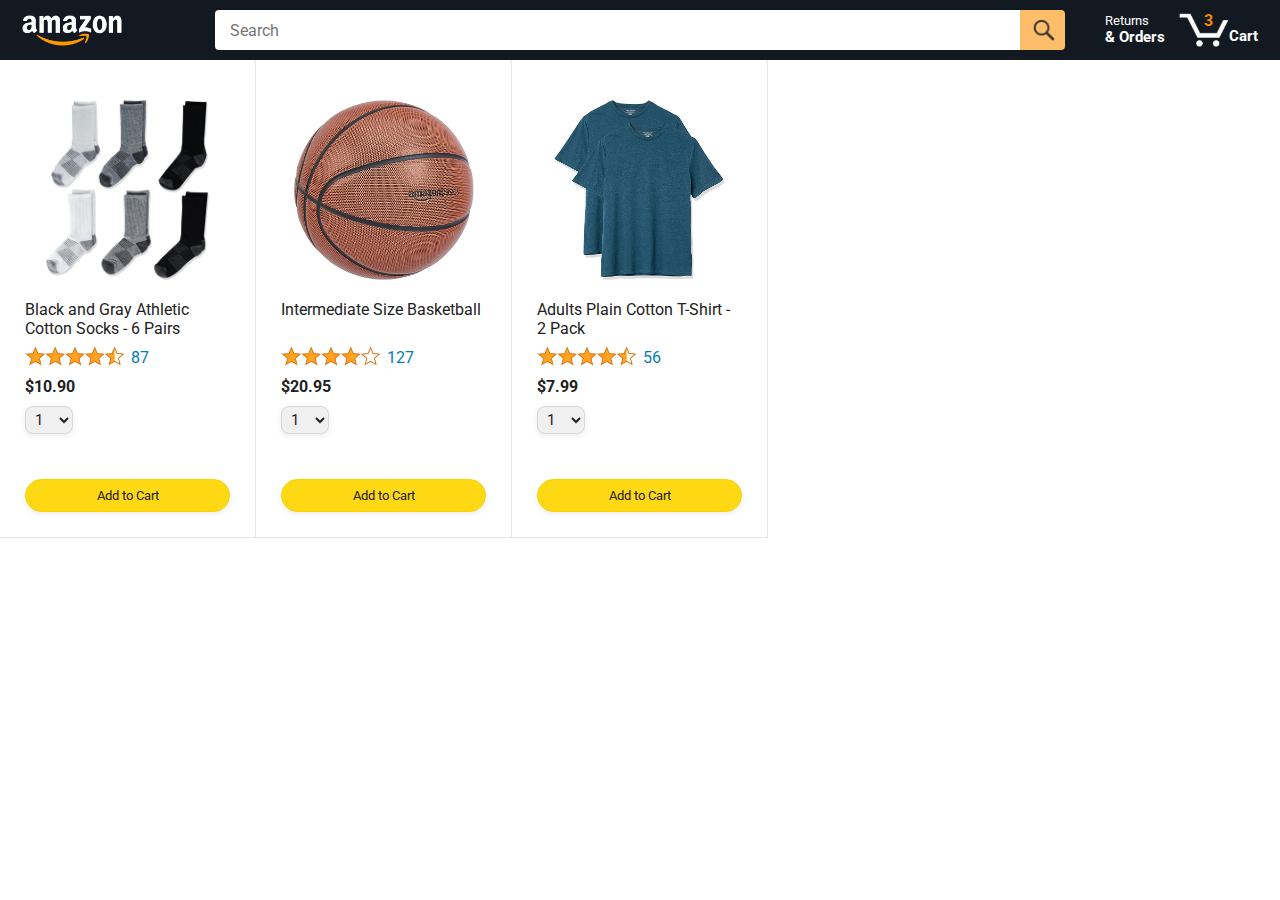
==== amazon.html @ 8177dfe7 "Add the starting files" ====
<!DOCTYPE html>
<html>
  <head>
    <title>Amazon Project</title>

    <!-- This code is needed for responsive design to work.
      (Responsive design = make the website look good on
      smaller screen sizes like a phone or a tablet). -->
    <meta name="viewport" content="width=device-width, initial-scale=1">

    <!-- Load a font called Roboto from Google Fonts. -->
    <link rel="preconnect" href="https://fonts.googleapis.com">
    <link rel="preconnect" href="https://fonts.gstatic.com" crossorigin>
    <link href="https://fonts.googleapis.com/css2?family=Roboto:wght@400;500;700&display=swap" rel="stylesheet">

    <!-- Here are the CSS files for this page. -->
    <link rel="stylesheet" href="styles/shared/general.css">
    <link rel="stylesheet" href="styles/shared/amazon-header.css">
    <link rel="stylesheet" href="styles/pages/amazon.css">
  </head>
  <body>
    <div class="amazon-header">
      <div class="amazon-header-left-section">
        <a href="amazon.html" class="header-link">
          <img class="amazon-logo"
            src="images/amazon-logo-white.png">
          <img class="amazon-mobile-logo"
            src="images/amazon-mobile-logo-white.png">
        </a>
      </div>

      <div class="amazon-header-middle-section">
        <input class="search-bar" type="text" placeholder="Search">

        <button class="search-button">
          <img class="search-icon" src="images/icons/search-icon.png">
        </button>
      </div>

      <div class="amazon-header-right-section">
        <a class="orders-link header-link" href="orders.html">
          <span class="returns-text">Returns</span>
          <span class="orders-text">& Orders</span>
        </a>

        <a class="cart-link header-link" href="checkout.html">
          <img class="cart-icon" src="images/icons/cart-icon.png">
          <div class="cart-quantity">3</div>
          <div class="cart-text">Cart</div>
        </a>
      </div>
    </div>
    
    <div class="main">
      <div class="products-grid">
        <div class="product-container">
          <div class="product-image-container">
            <img class="product-image"
              src="images/products/athletic-cotton-socks-6-pairs.jpg">
          </div>

          <div class="product-name limit-text-to-2-lines">
            Black and Gray Athletic Cotton Socks - 6 Pairs
          </div>

          <div class="product-rating-container">
            <img class="product-rating-stars"
              src="images/ratings/rating-45.png">
            <div class="product-rating-count link-primary">
              87
            </div>
          </div>

          <div class="product-price">
            $10.90
          </div>

          <div class="product-quantity-container">
            <select>
              <option selected value="1">1</option>
              <option value="2">2</option>
              <option value="3">3</option>
              <option value="4">4</option>
              <option value="5">5</option>
              <option value="6">6</option>
              <option value="7">7</option>
              <option value="8">8</option>
              <option value="9">9</option>
              <option value="10">10</option>
            </select>
          </div>

          <div class="product-spacer"></div>

          <div class="added-to-cart">
            <img src="images/icons/checkmark.png">
            Added
          </div>

          <button class="add-to-cart-button button-primary">
            Add to Cart
          </button>
        </div>

        <div class="product-container">
          <div class="product-image-container">
            <img class="product-image"
              src="images/products/intermediate-composite-basketball.jpg">
          </div>

          <div class="product-name limit-text-to-2-lines">
            Intermediate Size Basketball
          </div>

          <div class="product-rating-container">
            <img class="product-rating-stars"
              src="images/ratings/rating-40.png">
            <div class="product-rating-count link-primary">
              127
            </div>
          </div>

          <div class="product-price">
            $20.95
          </div>

          <div class="product-quantity-container">
            <select>
              <option selected value="1">1</option>
              <option value="2">2</option>
              <option value="3">3</option>
              <option value="4">4</option>
              <option value="5">5</option>
              <option value="6">6</option>
              <option value="7">7</option>
              <option value="8">8</option>
              <option value="9">9</option>
              <option value="10">10</option>
            </select>
          </div>

          <div class="product-spacer"></div>

          <div class="added-to-cart">
            <img src="images/icons/checkmark.png">
            Added
          </div>

          <button class="add-to-cart-button button-primary">
            Add to Cart
          </button>
        </div>

        <div class="product-container">
          <div class="product-image-container">
            <img class="product-image"
              src="images/products/adults-plain-cotton-tshirt-2-pack-teal.jpg">
          </div>

          <div class="product-name limit-text-to-2-lines">
            Adults Plain Cotton T-Shirt - 2 Pack
          </div>

          <div class="product-rating-container">
            <img class="product-rating-stars"
              src="images/ratings/rating-45.png">
            <div class="product-rating-count link-primary">
              56
            </div>
          </div>

          <div class="product-price">
            $7.99
          </div>

          <div class="product-quantity-container">
            <select>
              <option selected value="1">1</option>
              <option value="2">2</option>
              <option value="3">3</option>
              <option value="4">4</option>
              <option value="5">5</option>
              <option value="6">6</option>
              <option value="7">7</option>
              <option value="8">8</option>
              <option value="9">9</option>
              <option value="10">10</option>
            </select>
          </div>

          <div class="product-spacer"></div>

          <div class="added-to-cart">
            <img src="images/icons/checkmark.png">
            Added
          </div>

          <button class="add-to-cart-button button-primary">
            Add to Cart
          </button>
        </div>
      </div>
    </div>
  </body>
</html>
---- styles/shared/general.css ----
body {
  font-family: Roboto, Arial;
  color: rgb(33, 33, 33);
  /* The <body> element has a default margin of 8px
     on all sides. This removes the default margins. */
  margin: 0;
}

/* <p> elements have a default margin on the top
   and bottom. This removes the default margins. */
p {
  margin: 0;
}

button {
  cursor: pointer;
}

select {
  cursor: pointer;
}

input, select, button {
  font-family: Roboto, Arial;
}

.button-primary {
  color: rgb(33, 33, 33);
  background-color: rgb(255, 216, 20);
  border: 1px solid rgb(252, 210, 0);
  border-radius: 8px;
  cursor: pointer;
  box-shadow: 0 2px 5px rgba(213, 217, 217, 0.5);
}

.button-primary:hover {
  background-color: rgb(247, 202, 0);
  border: 1px solid rgb(242, 194, 0);
}

.button-primary:active {
  background: rgb(255, 216, 20);
  border-color: rgb(252, 210, 0);
  box-shadow: none;
}

.button-secondary {
  color: rgb(33, 33, 33);
  background: white;
  border: 1px solid rgb(213, 217, 217);
  border-radius: 8px;
  cursor: pointer;
  box-shadow: 0 2px 5px rgba(213, 217, 217, 0.5);
}

.button-secondary:hover {
  background-color: rgb(247, 250, 250);
}

.button-secondary:active {
  background-color: rgb(237, 253, 255);
  box-shadow: none;
}

/* These styles will limit text to 2 lines. Anything
   beyond 2 lines will be replaced with "..."
   You can find this code by using an A.I. tool or by
   searching in Google.
   https://css-tricks.com/almanac/properties/l/line-clamp/ */
.limit-text-to-2-lines {
  display: -webkit-box;
  -webkit-line-clamp: 2;
  -webkit-box-orient: vertical;
  overflow: hidden;
}

.link-primary {
  color: rgb(1, 124, 182);
  cursor: pointer;
}

.link-primary:hover {
  color: rgb(196, 80, 0);
}

/* Styles for dropdown selectors. */
select {
  color: rgb(33, 33, 33);
  background-color: rgb(240, 240, 240);
  border: 1px solid rgb(213, 217, 217);
  border-radius: 8px;
  padding: 3px 5px;
  font-size: 15px;
  cursor: pointer;
  box-shadow: 0 2px 5px rgba(213, 217, 217, 0.5);
}

select:focus,
input:focus {
  outline: 2px solid rgb(255, 153, 0);
}
---- styles/shared/amazon-header.css ----
.amazon-header {
  background-color: rgb(19, 25, 33);
  color: white;
  padding-left: 15px;
  padding-right: 15px;

  display: flex;
  align-items: center;
  justify-content: space-between;

  position: fixed;
  top: 0;
  left: 0;
  right: 0;
  height: 60px;
}

.amazon-header-left-section {
  width: 180px;
}

@media (max-width: 800px) {
  .amazon-header-left-section {
    width: unset;
  }
}

.header-link {
  display: inline-block;
  padding: 6px;
  border-radius: 2px;
  cursor: pointer;
  text-decoration: none;
  border: 1px solid rgba(0, 0, 0, 0);
}

.header-link:hover {
  border: 1px solid white;
}

.amazon-logo {
  width: 100px;
  margin-top: 5px;
}

.amazon-mobile-logo {
  display: none;
}

@media (max-width: 575px) {
  .amazon-logo {
    display: none;
  }

  .amazon-mobile-logo {
    display: block;
    height: 35px;
    margin-top: 5px;
  }
}

.amazon-header-middle-section {
  flex: 1;
  max-width: 850px;
  margin-left: 10px;
  margin-right: 10px;
  display: flex;
}

.search-bar {
  flex: 1;
  width: 0;
  font-size: 16px;
  height: 38px;
  padding-left: 15px;
  border: none;
  border-top-left-radius: 4px;
  border-bottom-left-radius: 4px;
  border-top-right-radius: 0;
  border-bottom-right-radius: 0;
}

.search-button {
  background-color: rgb(254, 189, 105);
  border: none;
  width: 45px;
  height: 40px;
  border-top-right-radius: 4px;
  border-bottom-right-radius: 4px;
  flex-shrink: 0;
}

.search-icon {
  height: 22px;
  margin-left: 2px;
  margin-top: 3px;
}

.amazon-header-right-section {
  width: 180px;
  flex-shrink: 0;
  display: flex;
  justify-content: end;
}

.orders-link {
  color: white;
}

.returns-text {
  display: block;
  font-size: 13px;
}

.orders-text {
  display: block;
  font-size: 15px;
  font-weight: 700;
}

.cart-link {
  color: white;
  display: flex;
  align-items: center;
  position: relative;
}

.cart-icon {
  width: 50px;
}

.cart-text {
  margin-top: 12px;
  font-size: 15px;
  font-weight: 700;
}

.cart-quantity {
  color: rgb(240, 136, 4);
  font-size: 16px;
  font-weight: 700;

  position: absolute;
  top: 4px;
  left: 22px;
  
  width: 26px;
  text-align: center;
}
---- styles/pages/amazon.css ----
.main {
  margin-top: 60px;
}

.products-grid {
  display: grid;

  /* - In CSS Grid, 1fr means a column will take up the
       remaining space in the grid.
     - If we write 1fr 1fr ... 1fr; 8 times, this will
       divide the grid into 8 columns, each taking up an
       equal amount of the space.
     - repeat(8, 1fr); is a shortcut for repeating "1fr"
       8 times (instead of typing out "1fr" 8 times).
       repeat(...) is a special property that works with
       display: grid; */
  grid-template-columns: repeat(8, 1fr);
}

/* @media is used to create responsive design (making the
   website look good on any screen size). This @media
   means when the screen width is 2000px or less, we
   will divide the grid into 7 columns instead of 8. */
@media (max-width: 2000px) {
  .products-grid {
    grid-template-columns: repeat(7, 1fr);
  }
}

/* This @media means when the screen width is 1600px or
   less, we will divide the grid into 6 columns. */
@media (max-width: 1600px) {
  .products-grid {
    grid-template-columns: repeat(6, 1fr);
  }
}

@media (max-width: 1300px) {
  .products-grid {
    grid-template-columns: repeat(5, 1fr);
  }
}

@media (max-width: 1000px) {
  .products-grid {
    grid-template-columns: repeat(4, 1fr);
  }
}

@media (max-width: 800px) {
  .products-grid {
    grid-template-columns: repeat(3, 1fr);
  }
}

@media (max-width: 575px) {
  .products-grid {
    grid-template-columns: repeat(2, 1fr);
  }
}

@media (max-width: 450px) {
  .products-grid {
    grid-template-columns: 1fr;
  }
}

.product-container {
  padding-top: 40px;
  padding-bottom: 25px;
  padding-left: 25px;
  padding-right: 25px;

  border-right: 1px solid rgb(231, 231, 231);
  border-bottom: 1px solid rgb(231, 231, 231);

  display: flex;
  flex-direction: column;
}

.product-image-container {
  display: flex;
  justify-content: center;
  align-items: center;

  height: 180px;
  margin-bottom: 20px;
}

.product-image {
  /* Images will overflow their container by default. To
    prevent this, we set max-width and max-height to 100%
    so they stay inside their container. */
  max-width: 100%;
  max-height: 100%;
}

.product-name {
  height: 40px;
  margin-bottom: 5px;
}

.product-rating-container {
  display: flex;
  align-items: center;
  margin-bottom: 10px;
}

.product-rating-stars {
  width: 100px;
  margin-right: 6px;
}

.product-rating-count {
  color: rgb(1, 124, 182);
  cursor: pointer;
  margin-top: 3px;
}

.product-price {
  font-weight: 700;
  margin-bottom: 10px;
}

.product-quantity-container {
  margin-bottom: 17px;
}

.product-spacer {
  flex: 1;
}

.added-to-cart {
  color: rgb(6, 125, 98);
  font-size: 16px;

  display: flex;
  align-items: center;
  margin-bottom: 8px;

  /* At first, the "Added to cart" message will
     be invisible. Use JavaScript to change the
     opacity and make it visible. */
  opacity: 0;
}

.added-to-cart img {
  height: 20px;
  margin-right: 5px;
}

.add-to-cart-button {
  width: 100%;
  padding: 8px;
  border-radius: 50px;
}
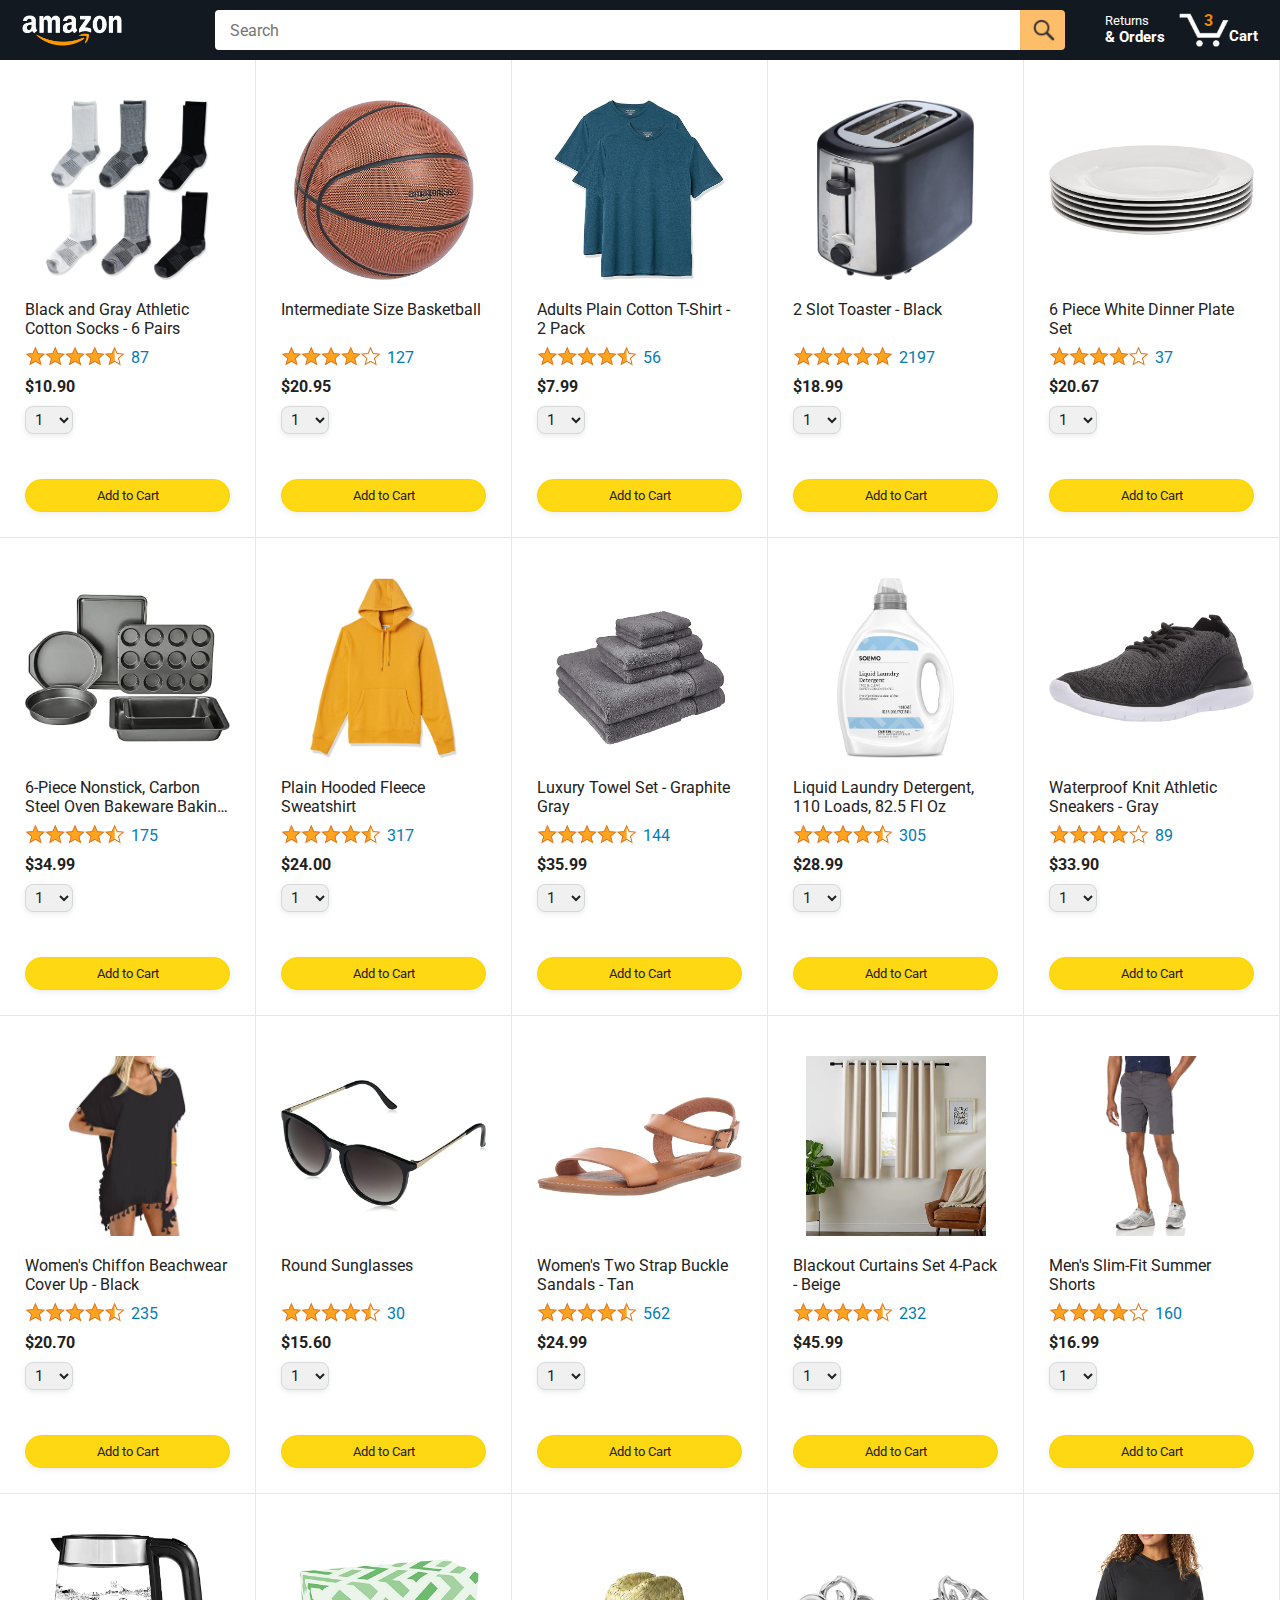
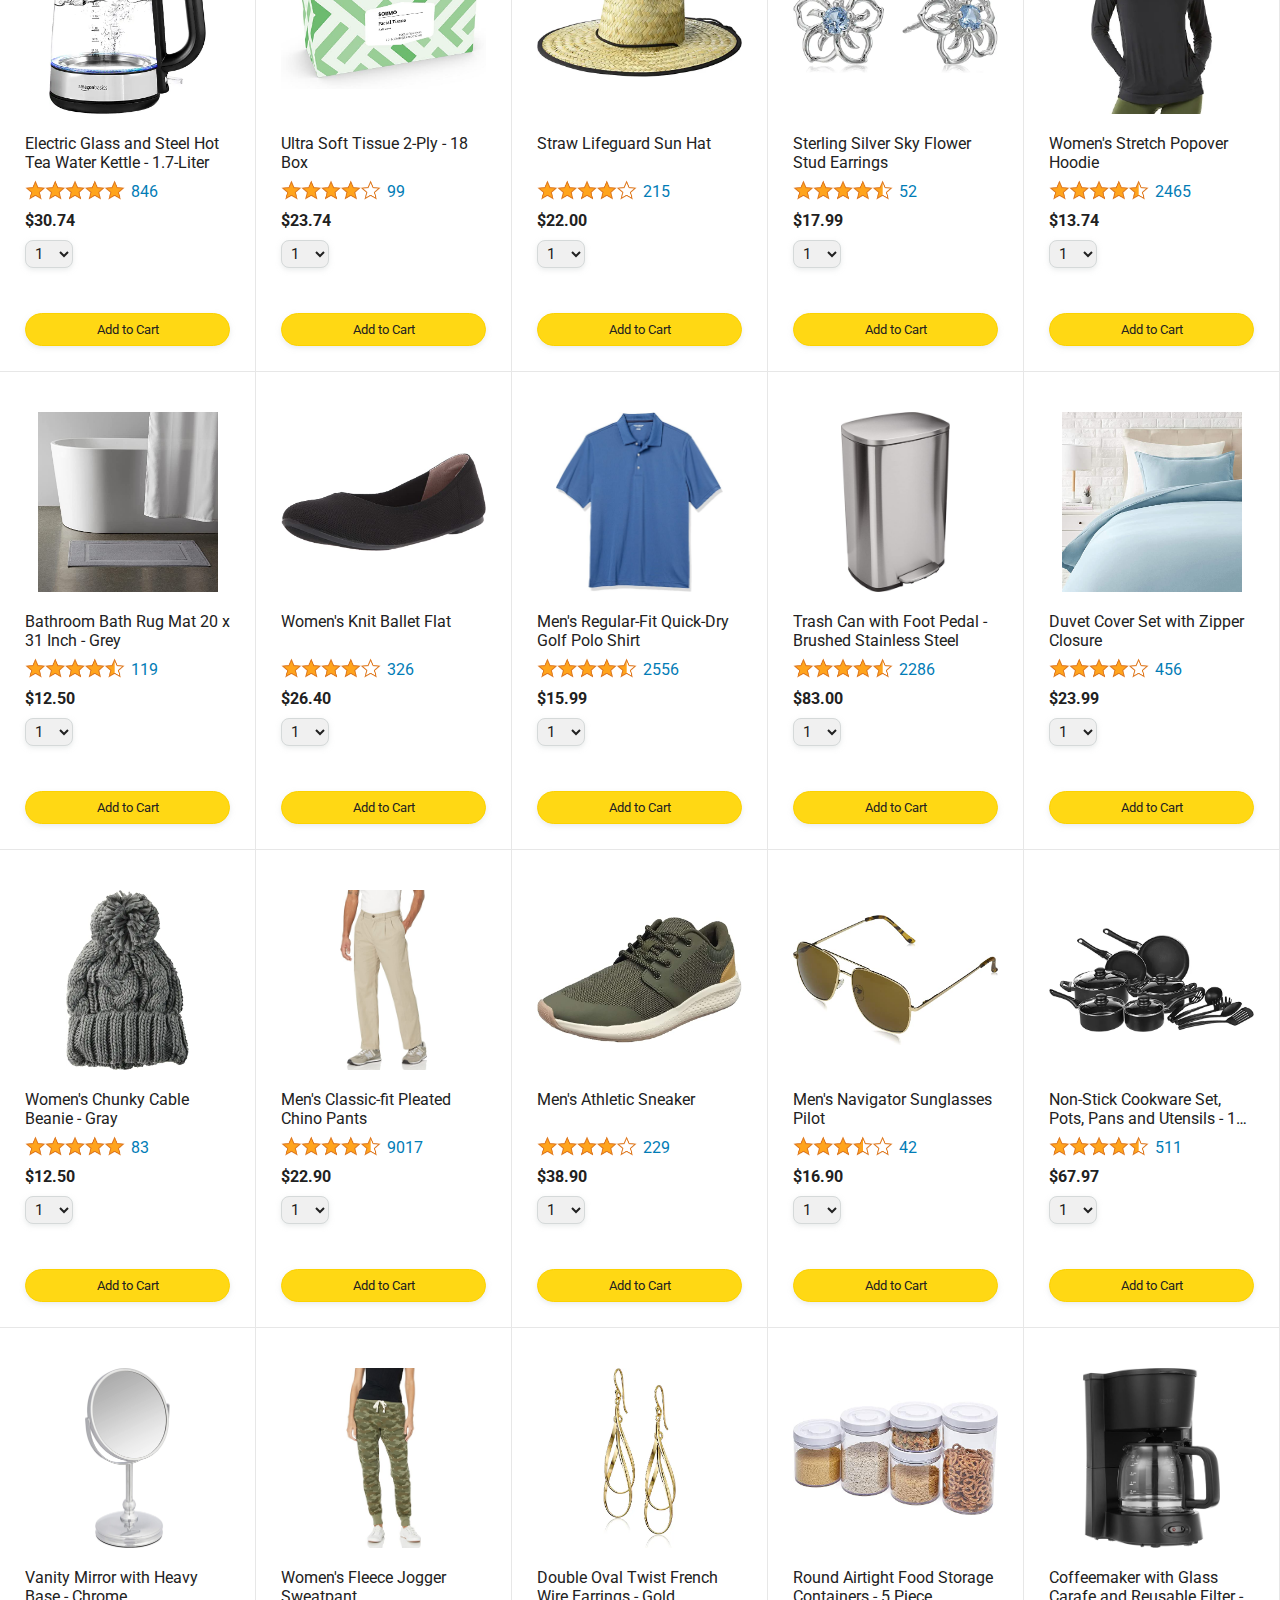
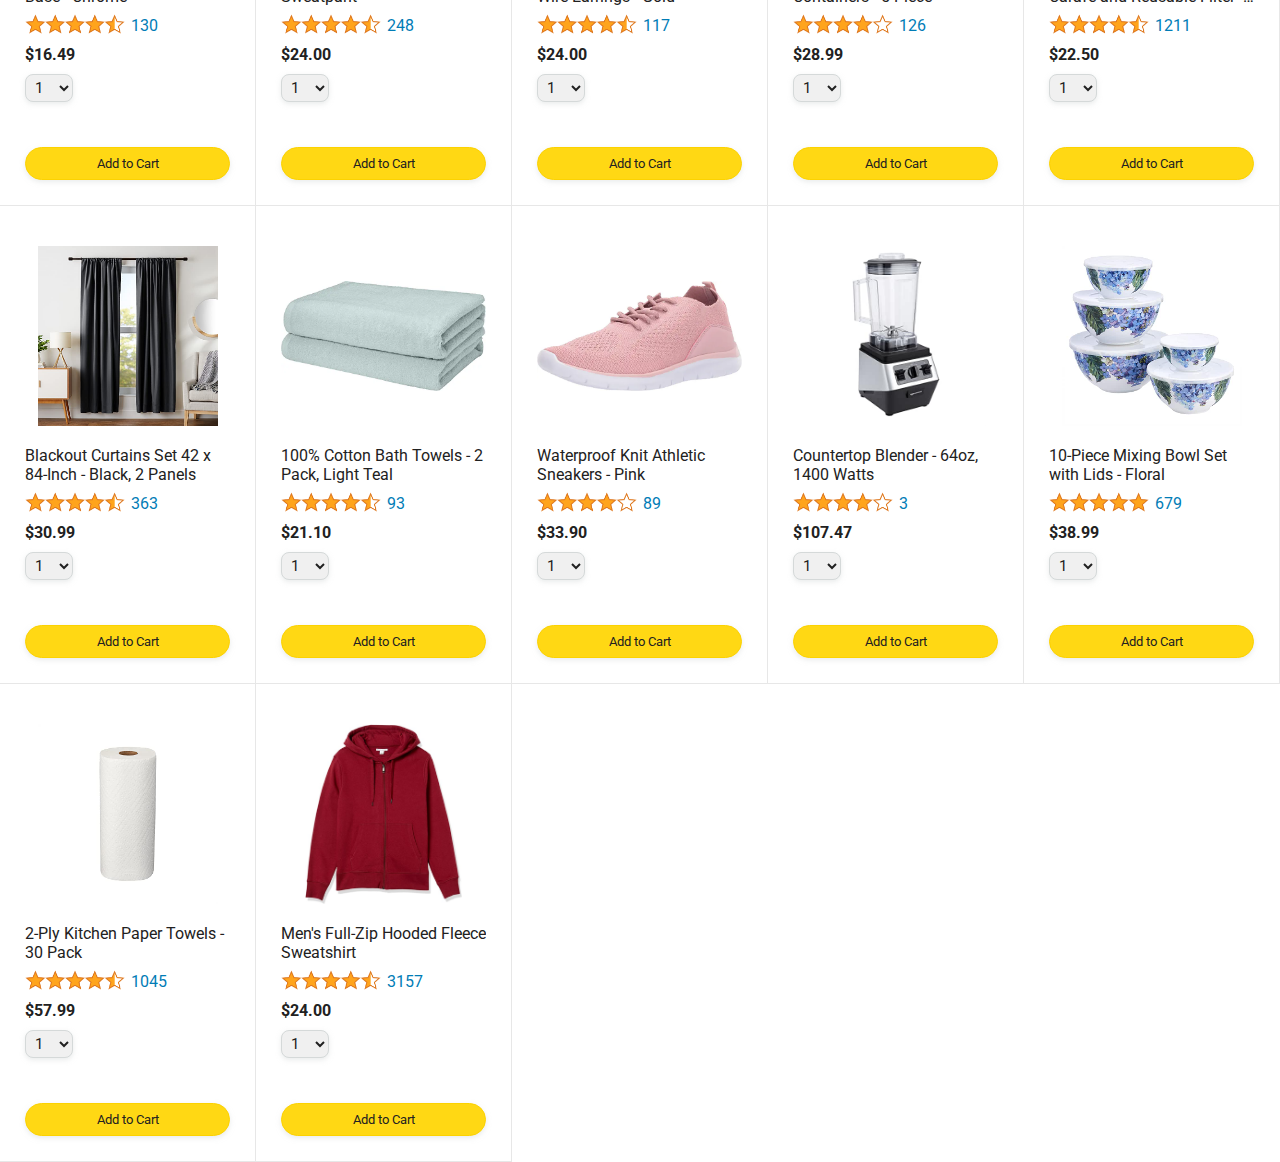
==== commit db4f6c6a: "Make add to cart button interactive" ====
--- a/amazon.html
+++ b/amazon.html
@@ -6,34 +6,38 @@
     <!-- This code is needed for responsive design to work.
       (Responsive design = make the website look good on
       smaller screen sizes like a phone or a tablet). -->
-    <meta name="viewport" content="width=device-width, initial-scale=1">
+    <meta name="viewport" content="width=device-width, initial-scale=1" />
 
     <!-- Load a font called Roboto from Google Fonts. -->
-    <link rel="preconnect" href="https://fonts.googleapis.com">
-    <link rel="preconnect" href="https://fonts.gstatic.com" crossorigin>
-    <link href="https://fonts.googleapis.com/css2?family=Roboto:wght@400;500;700&display=swap" rel="stylesheet">
+    <link rel="preconnect" href="https://fonts.googleapis.com" />
+    <link rel="preconnect" href="https://fonts.gstatic.com" crossorigin />
+    <link
+      href="https://fonts.googleapis.com/css2?family=Roboto:wght@400;500;700&display=swap"
+      rel="stylesheet"
+    />
 
     <!-- Here are the CSS files for this page. -->
-    <link rel="stylesheet" href="styles/shared/general.css">
-    <link rel="stylesheet" href="styles/shared/amazon-header.css">
-    <link rel="stylesheet" href="styles/pages/amazon.css">
+    <link rel="stylesheet" href="styles/shared/general.css" />
+    <link rel="stylesheet" href="styles/shared/amazon-header.css" />
+    <link rel="stylesheet" href="styles/pages/amazon.css" />
   </head>
   <body>
     <div class="amazon-header">
       <div class="amazon-header-left-section">
         <a href="amazon.html" class="header-link">
-          <img class="amazon-logo"
-            src="images/amazon-logo-white.png">
-          <img class="amazon-mobile-logo"
-            src="images/amazon-mobile-logo-white.png">
+          <img class="amazon-logo" src="images/amazon-logo-white.png" />
+          <img
+            class="amazon-mobile-logo"
+            src="images/amazon-mobile-logo-white.png"
+          />
         </a>
       </div>
 
       <div class="amazon-header-middle-section">
-        <input class="search-bar" type="text" placeholder="Search">
+        <input class="search-bar" type="text" placeholder="Search" />
 
         <button class="search-button">
-          <img class="search-icon" src="images/icons/search-icon.png">
+          <img class="search-icon" src="images/icons/search-icon.png" />
         </button>
       </div>
 
@@ -44,162 +48,19 @@
         </a>
 
         <a class="cart-link header-link" href="checkout.html">
-          <img class="cart-icon" src="images/icons/cart-icon.png">
+          <img class="cart-icon" src="images/icons/cart-icon.png" />
           <div class="cart-quantity">3</div>
           <div class="cart-text">Cart</div>
         </a>
       </div>
     </div>
-    
+
     <div class="main">
-      <div class="products-grid">
-        <div class="product-container">
-          <div class="product-image-container">
-            <img class="product-image"
-              src="images/products/athletic-cotton-socks-6-pairs.jpg">
-          </div>
+      <div class="products-grid js-products-grid"></div>
+    </div>
 
-          <div class="product-name limit-text-to-2-lines">
-            Black and Gray Athletic Cotton Socks - 6 Pairs
-          </div>
-
-          <div class="product-rating-container">
-            <img class="product-rating-stars"
-              src="images/ratings/rating-45.png">
-            <div class="product-rating-count link-primary">
-              87
-            </div>
-          </div>
-
-          <div class="product-price">
-            $10.90
-          </div>
-
-          <div class="product-quantity-container">
-            <select>
-              <option selected value="1">1</option>
-              <option value="2">2</option>
-              <option value="3">3</option>
-              <option value="4">4</option>
-              <option value="5">5</option>
-              <option value="6">6</option>
-              <option value="7">7</option>
-              <option value="8">8</option>
-              <option value="9">9</option>
-              <option value="10">10</option>
-            </select>
-          </div>
-
-          <div class="product-spacer"></div>
-
-          <div class="added-to-cart">
-            <img src="images/icons/checkmark.png">
-            Added
-          </div>
-
-          <button class="add-to-cart-button button-primary">
-            Add to Cart
-          </button>
-        </div>
-
-        <div class="product-container">
-          <div class="product-image-container">
-            <img class="product-image"
-              src="images/products/intermediate-composite-basketball.jpg">
-          </div>
-
-          <div class="product-name limit-text-to-2-lines">
-            Intermediate Size Basketball
-          </div>
-
-          <div class="product-rating-container">
-            <img class="product-rating-stars"
-              src="images/ratings/rating-40.png">
-            <div class="product-rating-count link-primary">
-              127
-            </div>
-          </div>
-
-          <div class="product-price">
-            $20.95
-          </div>
-
-          <div class="product-quantity-container">
-            <select>
-              <option selected value="1">1</option>
-              <option value="2">2</option>
-              <option value="3">3</option>
-              <option value="4">4</option>
-              <option value="5">5</option>
-              <option value="6">6</option>
-              <option value="7">7</option>
-              <option value="8">8</option>
-              <option value="9">9</option>
-              <option value="10">10</option>
-            </select>
-          </div>
-
-          <div class="product-spacer"></div>
-
-          <div class="added-to-cart">
-            <img src="images/icons/checkmark.png">
-            Added
-          </div>
-
-          <button class="add-to-cart-button button-primary">
-            Add to Cart
-          </button>
-        </div>
-
-        <div class="product-container">
-          <div class="product-image-container">
-            <img class="product-image"
-              src="images/products/adults-plain-cotton-tshirt-2-pack-teal.jpg">
-          </div>
-
-          <div class="product-name limit-text-to-2-lines">
-            Adults Plain Cotton T-Shirt - 2 Pack
-          </div>
-
-          <div class="product-rating-container">
-            <img class="product-rating-stars"
-              src="images/ratings/rating-45.png">
-            <div class="product-rating-count link-primary">
-              56
-            </div>
-          </div>
-
-          <div class="product-price">
-            $7.99
-          </div>
-
-          <div class="product-quantity-container">
-            <select>
-              <option selected value="1">1</option>
-              <option value="2">2</option>
-              <option value="3">3</option>
-              <option value="4">4</option>
-              <option value="5">5</option>
-              <option value="6">6</option>
-              <option value="7">7</option>
-              <option value="8">8</option>
-              <option value="9">9</option>
-              <option value="10">10</option>
-            </select>
-          </div>
-
-          <div class="product-spacer"></div>
-
-          <div class="added-to-cart">
-            <img src="images/icons/checkmark.png">
-            Added
-          </div>
-
-          <button class="add-to-cart-button button-primary">
-            Add to Cart
-          </button>
-        </div>
-      </div>
-    </div>
+    <script src="data/products.js"></script>
+    <script src="data/cart.js"></script>
+    <script src="scripts/amazon.js"></script>
   </body>
 </html>
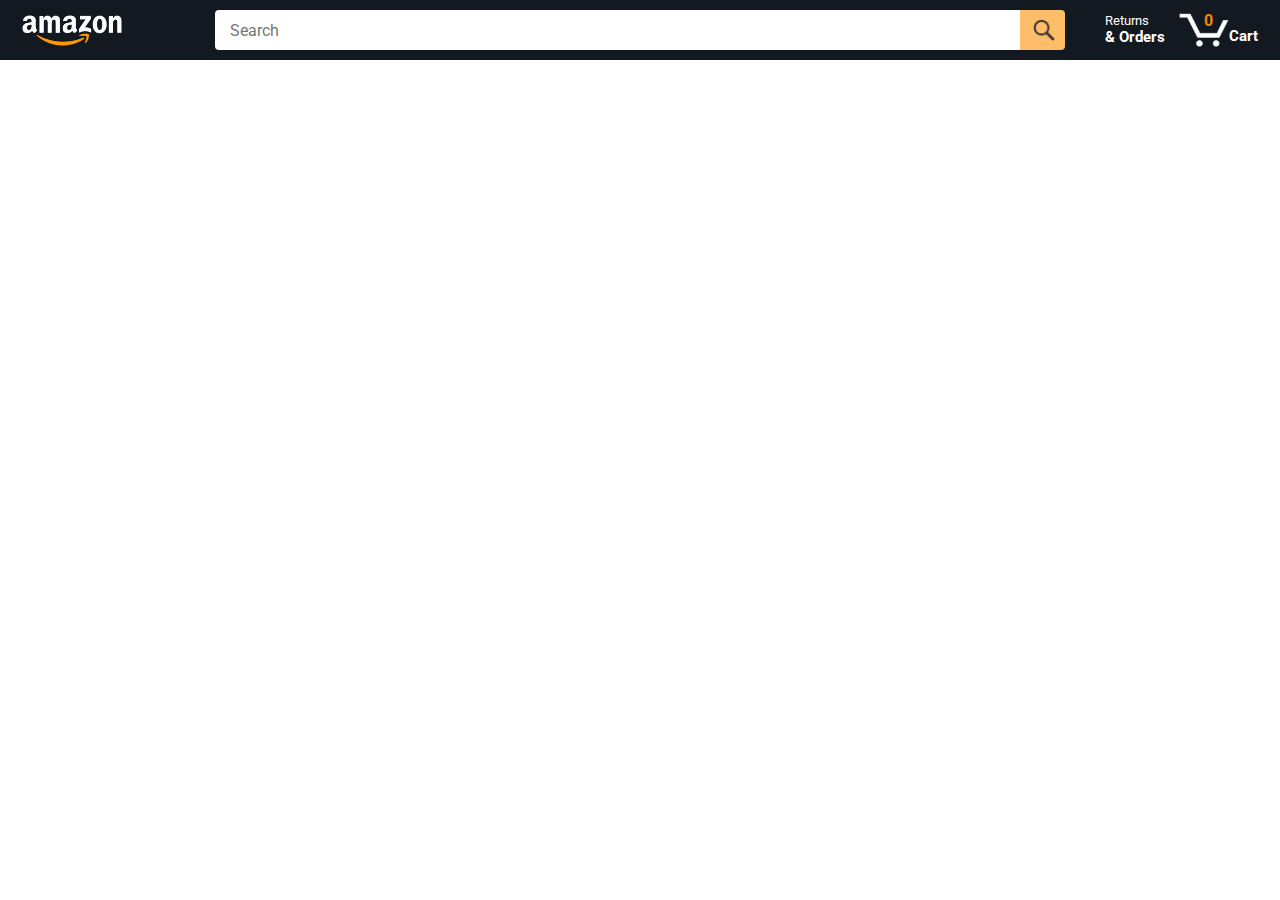
==== commit 34ba02c0: "import products from products.js" ====
--- a/amazon.html
+++ b/amazon.html
@@ -49,7 +49,7 @@
 
         <a class="cart-link header-link" href="checkout.html">
           <img class="cart-icon" src="images/icons/cart-icon.png" />
-          <div class="cart-quantity">3</div>
+          <div class="cart-quantity js-cart-quantity">0</div>
           <div class="cart-text">Cart</div>
         </a>
       </div>
@@ -59,8 +59,6 @@
       <div class="products-grid js-products-grid"></div>
     </div>
 
-    <script src="data/products.js"></script>
-    <script src="data/cart.js"></script>
-    <script src="scripts/amazon.js"></script>
+    <script type="module" src="scripts/amazon.js"></script>
   </body>
 </html>
--- a/styles/pages/amazon.css
+++ b/styles/pages/amazon.css
@@ -154,3 +154,7 @@
   padding: 8px;
   border-radius: 50px;
 }
+
+.show-added-to-cart {
+  opacity: 1;
+}
